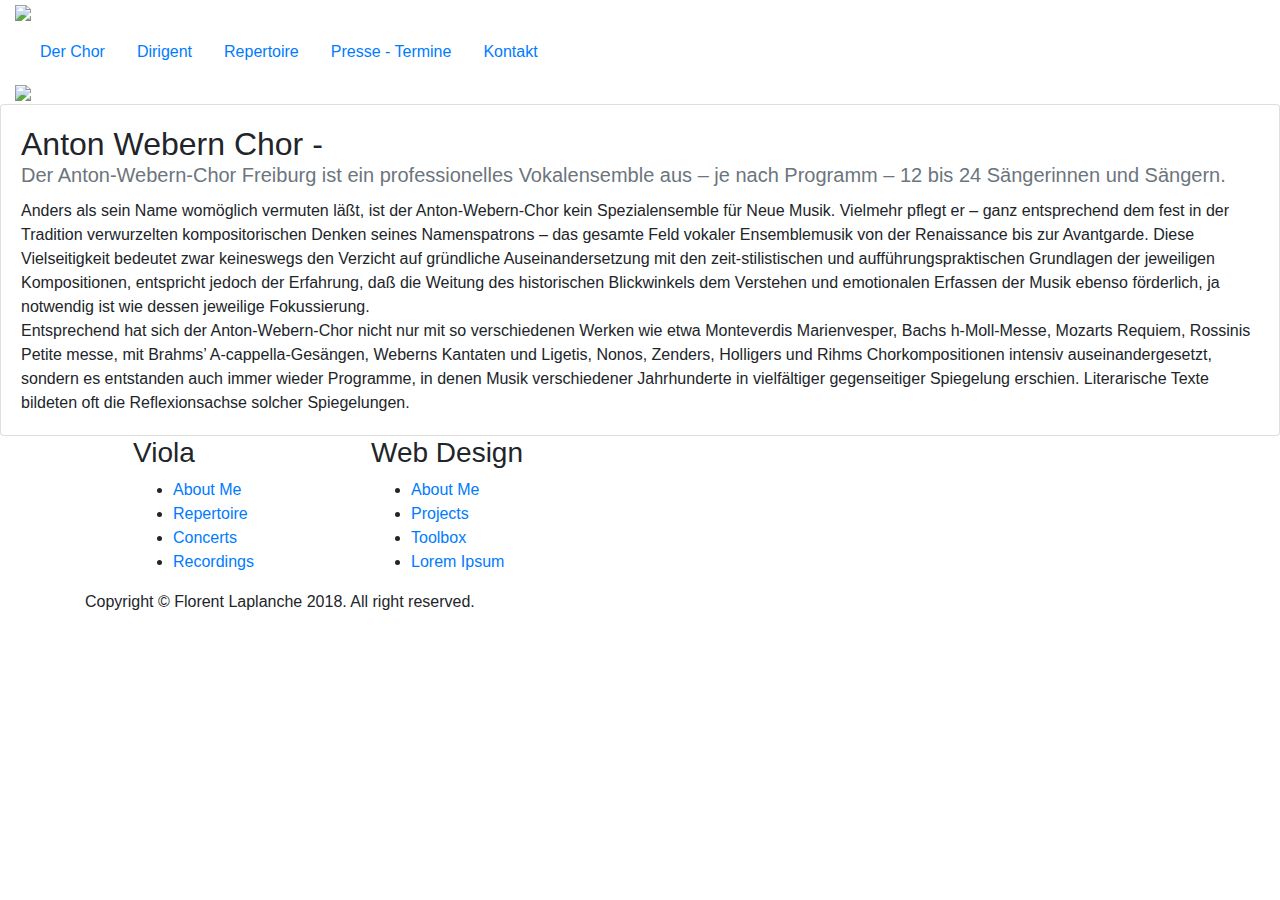
==== index.html @ 45c433ca "change files names 2" ====
<!DOCTYPE html>
<html lang="en">
  <head>
    <meta charset="utf-8">
    <meta http-equiv="X-UA-Compatible" content="IE=edge">
    <meta name="viewport" content="width=device-width, initial-scale=1">
    <meta name="description" content="">
    <meta name="keywords" content="Chor, Freiburg, A Cappella, Bernhard Schaeffer">
    <meta name="author" content="">

    <title>
      
      Anton Webern Chor
      
    </title>
    <link rel="stylesheet" href="https://maxcdn.bootstrapcdn.com/bootstrap/4.0.0/css/bootstrap.min.css" integrity="sha384-Gn5384xqQ1aoWXA+058RXPxPg6fy4IWvTNh0E263XmFcJlSAwiGgFAW/dAiS6JXm" crossorigin="anonymous">
    <link rel="stylesheet" type="text/css" href="style-hp.css">
    <link href="https://fonts.googleapis.com/css?family=Amatic+SC:700" rel="stylesheet">

    <script src="https://code.jquery.com/jquery-3.2.1.slim.min.js" integrity="sha384-KJ3o2DKtIkvYIK3UENzmM7KCkRr/rE9/Qpg6aAZGJwFDMVNA/GpGFF93hXpG5KkN" crossorigin="anonymous"></script>
    <script src="https://cdnjs.cloudflare.com/ajax/libs/popper.js/1.12.9/umd/popper.min.js" integrity="sha384-ApNbgh9B+Y1QKtv3Rn7W3mgPxhU9K/ScQsAP7hUibX39j7fakFPskvXusvfa0b4Q" crossorigin="anonymous"></script>
    <script src="https://maxcdn.bootstrapcdn.com/bootstrap/4.0.0/js/bootstrap.min.js" integrity="sha384-JZR6Spejh4U02d8jOt6vLEHfe/JQGiRRSQQxSfFWpi1MquVdAyjUar5+76PVCmYl" crossorigin="anonymous"></script>

  </head>
<body>
  <!-- Header -->
  <div id="header" class="container-fluid">
    <div>
      <img src="images/logo-head.png" class="img-fluid">
    </div>
  </div>

  <!-- Navbar -->
  <nav class="navbar navbar-expand-md sticky-top">
    
      <button class="navbar-toggler" type="button" data-toggle="collapse" data-target="#navbarCollapse" aria-controls="navbarSupportedContent" aria-expanded="false" aria-label="Toggle navigation">
      <span class="navbar-toggler-icon"><img src="images/icon-collapse.png"></span>
      </button>
    <div class="collapse navbar-collapse justify-content-md-center" id="navbarCollapse">
      <ul class="navbar-nav mr-auto">
        <li class="nav-item ml-3">
          <a class="nav-link" href="#">Der Chor</a>
        </li>
        <li class="nav-item ml-3">
          <a class="nav-link" href="#">Dirigent</a>
        </li>
        <li class="nav-item ml-3">
          <a class="nav-link" href="#">Repertoire</a>
        </li>
        <li class="nav-item ml-3">
          <a class="nav-link" href="#">Presse - Termine</a>
        </li>
        <li class="nav-item ml-3">
          <a class="nav-link" href="#">Kontakt</a>
        </li>
      </ul>
    </div>
  </nav>

  <div class="container-fluid" id="banderolle">
  	<img src="images/banderolle.jpg" id="photo">
  </div>

<!-- Cards Presentation -->

  <div class="card">
    
    <div class="card-body">
      <h2 class="card-title">
      Anton Webern Chor -<span><h5 class="card-text text-muted">Der Anton-Webern-Chor Freiburg ist ein professionelles Vokalensemble aus – je nach Programm – 12 bis 24 Sängerinnen und Sängern.</h5></span>
      </h2>
      <p class="card-text">Anders als sein Name womöglich vermuten läßt, ist der Anton-Webern-Chor kein Spezialensemble für Neue Musik. Vielmehr pflegt er – ganz entsprechend dem fest in der Tradition verwurzelten kompositorischen Denken seines Namenspatrons – das gesamte Feld vokaler Ensemblemusik von der Renaissance bis zur Avantgarde. Diese Vielseitigkeit bedeutet zwar keineswegs den Verzicht auf gründliche Auseinandersetzung mit den zeit-stilistischen und aufführungspraktischen Grundlagen der jeweiligen Kompositionen, entspricht jedoch der Erfahrung, daß die Weitung des historischen Blickwinkels dem Verstehen und emotionalen Erfassen der Musik ebenso förderlich, ja notwendig ist wie dessen jeweilige Fokussierung.</br>

Entsprechend hat sich der Anton-Webern-Chor nicht nur mit so verschiedenen Werken wie etwa Monteverdis Marienvesper, Bachs h-Moll-Messe, Mozarts Requiem, Rossinis Petite messe, mit Brahms’ A-cappella-Gesängen, Weberns Kantaten und Ligetis, Nonos, Zenders, Holligers und Rihms Chorkompositionen intensiv auseinandergesetzt, sondern es entstanden auch immer wieder Programme, in denen Musik verschiedener Jahrhunderte in vielfältiger gegenseitiger Spiegelung erschien. Literarische Texte bildeten oft die Reflexionsachse solcher Spiegelungen.</p>
      
    </div>
  </div>
  


<!-- Footer -->
<footer>
    <div class="footer" id="footer">
        <div class="container">
            <div class="row">
                <div class="col-lg-2  col-md-2 col-sm-4 col-xs-6 ml-5 footer-column">
                    <h3> Viola </h3>
                    <ul>
                        <li> <a href="#"> About Me </a> </li>
                        <li> <a href="#"> Repertoire </a> </li>
                        <li> <a href="#"> Concerts </a> </li>
                        <li> <a href="#"> Recordings </a> </li>
                    </ul>
                </div>
                <div class="col-lg-2  col-md-2 col-sm-4 col-xs-6 ml-5 footer-column">
                    <h3> Web Design </h3>
                    <ul>
                        <li> <a href="#"> About Me </a> </li>
                        <li> <a href="#"> Projects </a> </li>
                        <li> <a href="#"> Toolbox </a> </li>
                        <li> <a href="#"> Lorem Ipsum </a> </li>
                    </ul>
                </div>
                
                
            </div>
            <!--/.row--> 
        </div>
        <!--/.container--> 
    </div>
    <!--/.footer-->
    
    <div class="footer-bottom">
        <div class="container">
            <p class="pull-left"> Copyright © Florent Laplanche 2018. All right reserved. </p>
        </div>
    </div>
    <!--/.footer-bottom--> 
</footer>




  
</body>
</html>
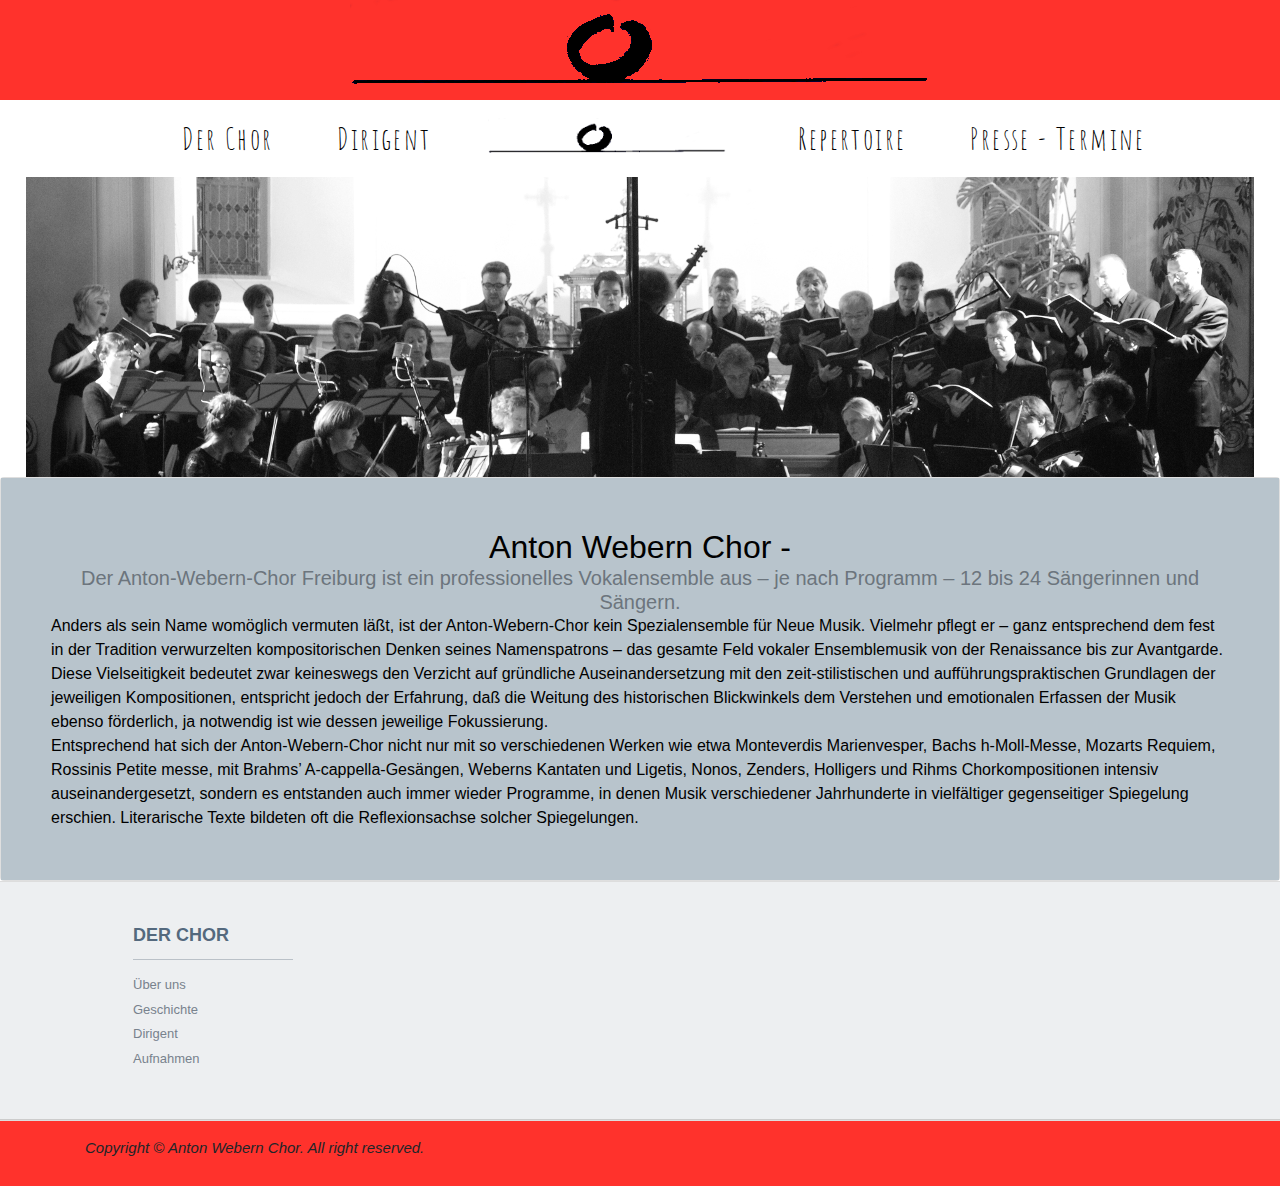
==== commit 359684a0: "start" ====
--- a/index.html
+++ b/index.html
@@ -9,9 +9,9 @@
     <meta name="author" content="">
 
     <title>
-      
+
       Anton Webern Chor
-      
+
     </title>
     <link rel="stylesheet" href="https://maxcdn.bootstrapcdn.com/bootstrap/4.0.0/css/bootstrap.min.css" integrity="sha384-Gn5384xqQ1aoWXA+058RXPxPg6fy4IWvTNh0E263XmFcJlSAwiGgFAW/dAiS6JXm" crossorigin="anonymous">
     <link rel="stylesheet" type="text/css" href="style-hp.css">
@@ -20,11 +20,10 @@
     <script src="https://code.jquery.com/jquery-3.2.1.slim.min.js" integrity="sha384-KJ3o2DKtIkvYIK3UENzmM7KCkRr/rE9/Qpg6aAZGJwFDMVNA/GpGFF93hXpG5KkN" crossorigin="anonymous"></script>
     <script src="https://cdnjs.cloudflare.com/ajax/libs/popper.js/1.12.9/umd/popper.min.js" integrity="sha384-ApNbgh9B+Y1QKtv3Rn7W3mgPxhU9K/ScQsAP7hUibX39j7fakFPskvXusvfa0b4Q" crossorigin="anonymous"></script>
     <script src="https://maxcdn.bootstrapcdn.com/bootstrap/4.0.0/js/bootstrap.min.js" integrity="sha384-JZR6Spejh4U02d8jOt6vLEHfe/JQGiRRSQQxSfFWpi1MquVdAyjUar5+76PVCmYl" crossorigin="anonymous"></script>
-
   </head>
 <body>
   <!-- Header -->
-  <div id="header" class="container-fluid">
+  <div id="header">
     <div>
       <img src="images/logo-head.png" class="img-fluid">
     </div>
@@ -32,26 +31,28 @@
 
   <!-- Navbar -->
   <nav class="navbar navbar-expand-md sticky-top">
-    
+
       <button class="navbar-toggler" type="button" data-toggle="collapse" data-target="#navbarCollapse" aria-controls="navbarSupportedContent" aria-expanded="false" aria-label="Toggle navigation">
       <span class="navbar-toggler-icon"><img src="images/icon-collapse.png"></span>
       </button>
-    <div class="collapse navbar-collapse justify-content-md-center" id="navbarCollapse">
-      <ul class="navbar-nav mr-auto">
-        <li class="nav-item ml-3">
+    <div class="collapse navbar-collapse justify-content-sm-center" id="navbarCollapse">
+      <ul class="navbar-nav">
+        <li class="nav-item ml-5">
           <a class="nav-link" href="#">Der Chor</a>
         </li>
-        <li class="nav-item ml-3">
+        <li class="nav-item ml-5">
           <a class="nav-link" href="#">Dirigent</a>
         </li>
-        <li class="nav-item ml-3">
+        <li class="nav-item ml-5">
+          <a class="navbar-brand" href="#">
+          	<img src="images/logo-head.png" height="35px" width="auto"></a>
+        </li>
+        <li class="nav-item ml-5">
           <a class="nav-link" href="#">Repertoire</a>
         </li>
-        <li class="nav-item ml-3">
+
+        <li class="nav-item ml-5">
           <a class="nav-link" href="#">Presse - Termine</a>
-        </li>
-        <li class="nav-item ml-3">
-          <a class="nav-link" href="#">Kontakt</a>
         </li>
       </ul>
     </div>
@@ -64,7 +65,7 @@
 <!-- Cards Presentation -->
 
   <div class="card">
-    
+
     <div class="card-body">
       <h2 class="card-title">
       Anton Webern Chor -<span><h5 class="card-text text-muted">Der Anton-Webern-Chor Freiburg ist ein professionelles Vokalensemble aus – je nach Programm – 12 bis 24 Sängerinnen und Sängern.</h5></span>
@@ -72,56 +73,47 @@
       <p class="card-text">Anders als sein Name womöglich vermuten läßt, ist der Anton-Webern-Chor kein Spezialensemble für Neue Musik. Vielmehr pflegt er – ganz entsprechend dem fest in der Tradition verwurzelten kompositorischen Denken seines Namenspatrons – das gesamte Feld vokaler Ensemblemusik von der Renaissance bis zur Avantgarde. Diese Vielseitigkeit bedeutet zwar keineswegs den Verzicht auf gründliche Auseinandersetzung mit den zeit-stilistischen und aufführungspraktischen Grundlagen der jeweiligen Kompositionen, entspricht jedoch der Erfahrung, daß die Weitung des historischen Blickwinkels dem Verstehen und emotionalen Erfassen der Musik ebenso förderlich, ja notwendig ist wie dessen jeweilige Fokussierung.</br>
 
 Entsprechend hat sich der Anton-Webern-Chor nicht nur mit so verschiedenen Werken wie etwa Monteverdis Marienvesper, Bachs h-Moll-Messe, Mozarts Requiem, Rossinis Petite messe, mit Brahms’ A-cappella-Gesängen, Weberns Kantaten und Ligetis, Nonos, Zenders, Holligers und Rihms Chorkompositionen intensiv auseinandergesetzt, sondern es entstanden auch immer wieder Programme, in denen Musik verschiedener Jahrhunderte in vielfältiger gegenseitiger Spiegelung erschien. Literarische Texte bildeten oft die Reflexionsachse solcher Spiegelungen.</p>
-      
+
     </div>
   </div>
-  
+
 
 
 <!-- Footer -->
 <footer>
-    <div class="footer" id="footer">
+    <div class="footer">
         <div class="container">
             <div class="row">
                 <div class="col-lg-2  col-md-2 col-sm-4 col-xs-6 ml-5 footer-column">
-                    <h3> Viola </h3>
+                    <h3> Der Chor </h3>
                     <ul>
-                        <li> <a href="#"> About Me </a> </li>
-                        <li> <a href="#"> Repertoire </a> </li>
-                        <li> <a href="#"> Concerts </a> </li>
-                        <li> <a href="#"> Recordings </a> </li>
+                        <li> <a href="#"> &Uuml;ber uns </a> </li>
+                        <li> <a href="#"> Geschichte </a> </li>
+                        <li> <a href="#"> Dirigent</a> </li>
+                        <li> <a href="#"> Aufnahmen </a> </li>
                     </ul>
                 </div>
-                <div class="col-lg-2  col-md-2 col-sm-4 col-xs-6 ml-5 footer-column">
-                    <h3> Web Design </h3>
-                    <ul>
-                        <li> <a href="#"> About Me </a> </li>
-                        <li> <a href="#"> Projects </a> </li>
-                        <li> <a href="#"> Toolbox </a> </li>
-                        <li> <a href="#"> Lorem Ipsum </a> </li>
-                    </ul>
-                </div>
-                
-                
+
+
+
             </div>
-            <!--/.row--> 
+            <!--/.row-->
         </div>
-        <!--/.container--> 
+        <!--/.container-->
     </div>
     <!--/.footer-->
-    
+
     <div class="footer-bottom">
         <div class="container">
-            <p class="pull-left"> Copyright © Florent Laplanche 2018. All right reserved. </p>
+            <p class="pull-left"> Copyright © Anton Webern Chor. All right reserved. </p>
         </div>
     </div>
-    <!--/.footer-bottom--> 
+    <!--/.footer-bottom-->
 </footer>
 
 
 
 
-  
+
 </body>
 </html>
-
--- a/style-hp.css
+++ b/style-hp.css
@@ -0,0 +1,121 @@
+body {
+  margin: 0;
+  padding: 0;
+}
+
+#header {
+  height: 100px;
+  width: 100%;
+  background-color: #FF322C;
+}
+
+.img-fluid {
+  height: auto;
+  max-width: 100%;
+  margin: 0 auto;
+  display: block;
+}
+
+#banderolle {
+  height: 300px;
+  width: 100%;
+  margin: 10 auto;
+}
+
+#photo {
+  height: auto;
+  max-width: 100%;
+  margin: 0 auto;
+  display: block;
+}
+
+.navbar {
+  background-color: white;
+  font-size: 30px;
+  font-family: 'Amatic SC', cursive;
+  letter-spacing: 0.08em;
+}
+
+.nav-link {
+  color: #000;
+}
+
+.nav-link:hover {
+  color: #BAD7DD;
+}
+
+.card .card-body {
+  background-color: #B8C4CC;
+  padding: 25px;
+  color: black;
+  padding: 50px;
+}
+
+.card .card-title {
+  text-align: center;
+}
+
+.card .text-muted {
+  float: left;
+}
+
+.footer {
+  height: 200px;
+  background-color: #33565D;
+  background: #EDEFF1;
+  height: auto;
+  padding-bottom: 30px;
+  position: relative;
+  width: 100%;
+  border-bottom: 1px solid #CCCCCC;
+  border-top: 1px solid #DDDDDD;
+}
+
+.footer ul li a {
+  padding: 0 0 5px 0;
+  display: block;
+}
+
+.footer ul {
+  font-size: 13px;
+  list-style-type: none;
+  margin-left: 0;
+  padding-left: 0;
+  margin-top: 15px;
+  color: #7F8C8D;
+}
+
+.footer a {
+  color: #78828D;
+}
+
+.footer p {
+  margin: 0;
+}
+
+.footer h3 {
+  border-bottom: 1px solid #BAC1C8;
+  color: #54697E;
+  font-size: 18px;
+  font-weight: 600;
+  line-height: 27px;
+  padding: 40px 0 10px;
+  text-transform: uppercase;
+}
+
+ul, li {
+  text-decoration: none;
+}
+
+.footer-bottom {
+  background: #FF322C;
+  border-top: 1px solid #DDDDDD;
+  padding-top: 10px;
+  padding-bottom: 10px;
+  font-size: 15px;
+  font-style: italic;
+}
+
+.footer-bottom p.pull-left {
+  padding-top: 6px;
+}
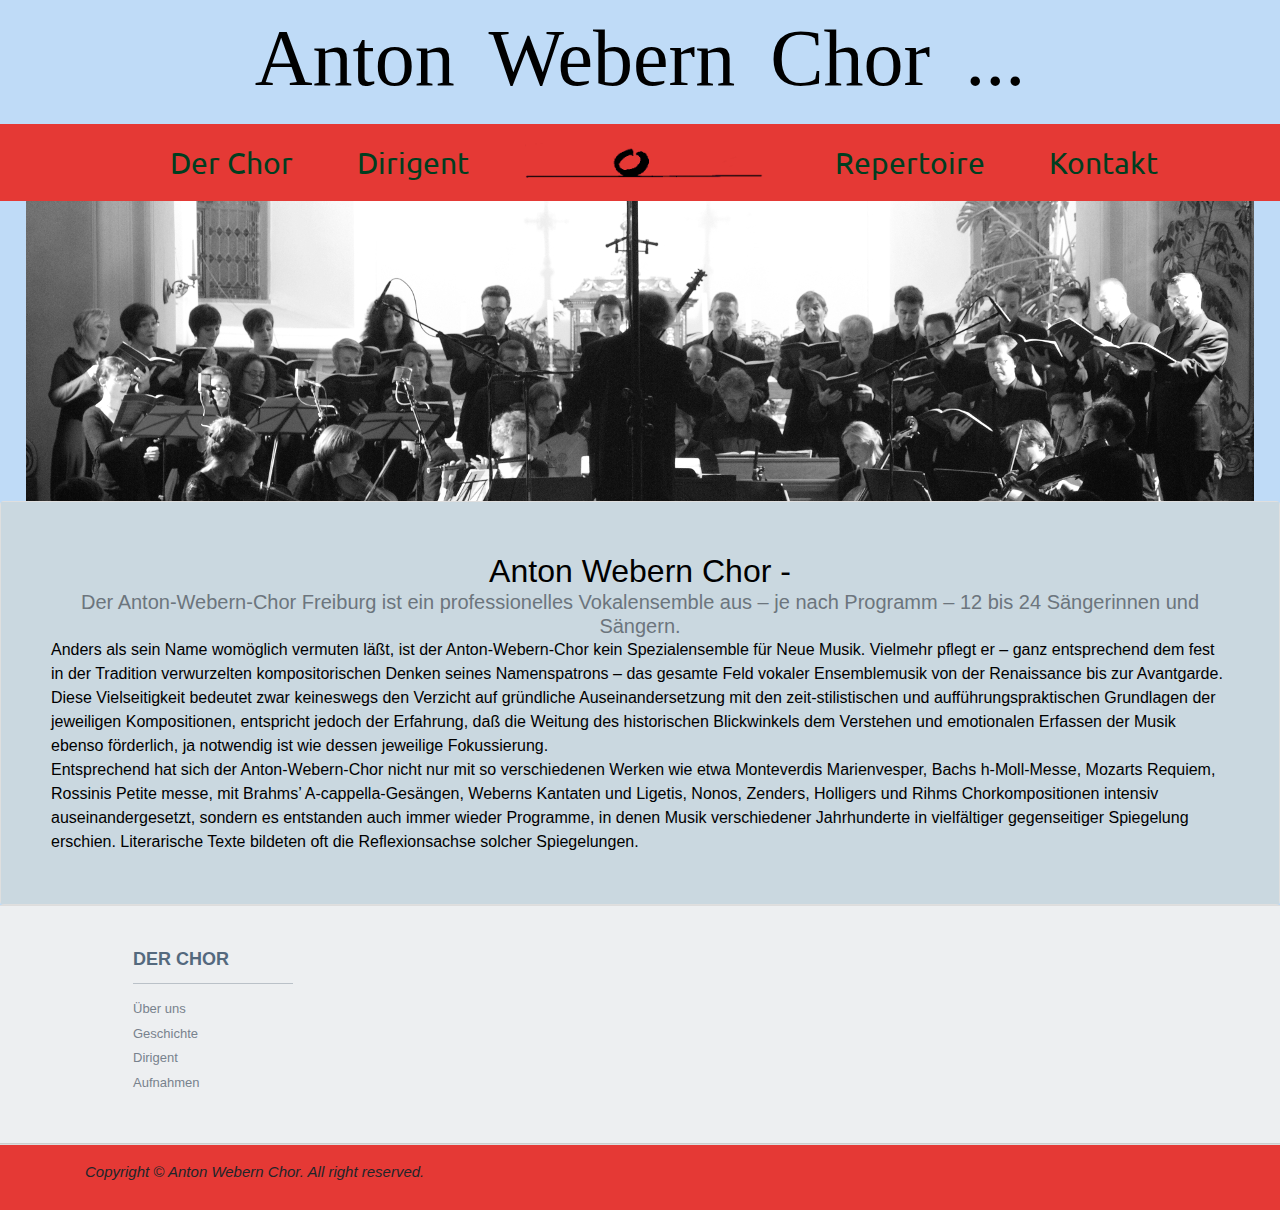
==== commit f3bdaa2d: "color test 1" ====
--- a/index.html
+++ b/index.html
@@ -16,6 +16,7 @@
     <link rel="stylesheet" href="https://maxcdn.bootstrapcdn.com/bootstrap/4.0.0/css/bootstrap.min.css" integrity="sha384-Gn5384xqQ1aoWXA+058RXPxPg6fy4IWvTNh0E263XmFcJlSAwiGgFAW/dAiS6JXm" crossorigin="anonymous">
     <link rel="stylesheet" type="text/css" href="style-hp.css">
     <link href="https://fonts.googleapis.com/css?family=Amatic+SC:700" rel="stylesheet">
+    <link href="https://fonts.googleapis.com/css?family=Ubuntu" rel="stylesheet">
 
     <script src="https://code.jquery.com/jquery-3.2.1.slim.min.js" integrity="sha384-KJ3o2DKtIkvYIK3UENzmM7KCkRr/rE9/Qpg6aAZGJwFDMVNA/GpGFF93hXpG5KkN" crossorigin="anonymous"></script>
     <script src="https://cdnjs.cloudflare.com/ajax/libs/popper.js/1.12.9/umd/popper.min.js" integrity="sha384-ApNbgh9B+Y1QKtv3Rn7W3mgPxhU9K/ScQsAP7hUibX39j7fakFPskvXusvfa0b4Q" crossorigin="anonymous"></script>
@@ -23,10 +24,8 @@
   </head>
 <body>
   <!-- Header -->
-  <div id="header">
-    <div>
-      <img src="images/logo-head.png" class="img-fluid">
-    </div>
+  <div class="page-header container-fluid">
+    <h1>Anton Webern Chor ...</h1>
   </div>
 
   <!-- Navbar -->
@@ -52,13 +51,13 @@
         </li>
 
         <li class="nav-item ml-5">
-          <a class="nav-link" href="#">Presse - Termine</a>
+          <a class="nav-link" href="#">Kontakt</a>
         </li>
       </ul>
     </div>
   </nav>
 
-  <div class="container-fluid" id="banderolle">
+  <div id="banderolle">
   	<img src="images/banderolle.jpg" id="photo">
   </div>
 
--- a/style-hp.css
+++ b/style-hp.css
@@ -1,12 +1,27 @@
+@font-face {
+  font-family: 'maxine_scriptregular';
+  src: url("assets/fonts/Maxine/maxine-webfont.woff2") format("woff2"), url("assets/fonts/Maxine/maxine-webfont.woff") format("woff");
+  font-weight: normal;
+  font-style: normal;
+}
+
 body {
   margin: 0;
   padding: 0;
+  background-color: #bfdbf7;
 }
 
-#header {
-  height: 100px;
-  width: 100%;
-  background-color: #FF322C;
+.page-header {
+  text-align: center;
+  padding: 10px;
+  background-color: #bfdbf7;
+}
+
+.page-header h1 {
+  font-size: 80px;
+  font-family: 'maxine_scriptregular', cursive;
+  word-spacing: 15px;
+  color: black;
 }
 
 .img-fluid {
@@ -30,14 +45,13 @@
 }
 
 .navbar {
-  background-color: white;
+  background-color: #e53935;
   font-size: 30px;
-  font-family: 'Amatic SC', cursive;
-  letter-spacing: 0.08em;
+  font-family: 'Ubuntu', sans-serif;
 }
 
 .nav-link {
-  color: #000;
+  color: #003e1f;
 }
 
 .nav-link:hover {
@@ -45,7 +59,7 @@
 }
 
 .card .card-body {
-  background-color: #B8C4CC;
+  background-color: #CAD8E0;
   padding: 25px;
   color: black;
   padding: 50px;
@@ -108,7 +122,7 @@
 }
 
 .footer-bottom {
-  background: #FF322C;
+  background: #e53935;
   border-top: 1px solid #DDDDDD;
   padding-top: 10px;
   padding-bottom: 10px;
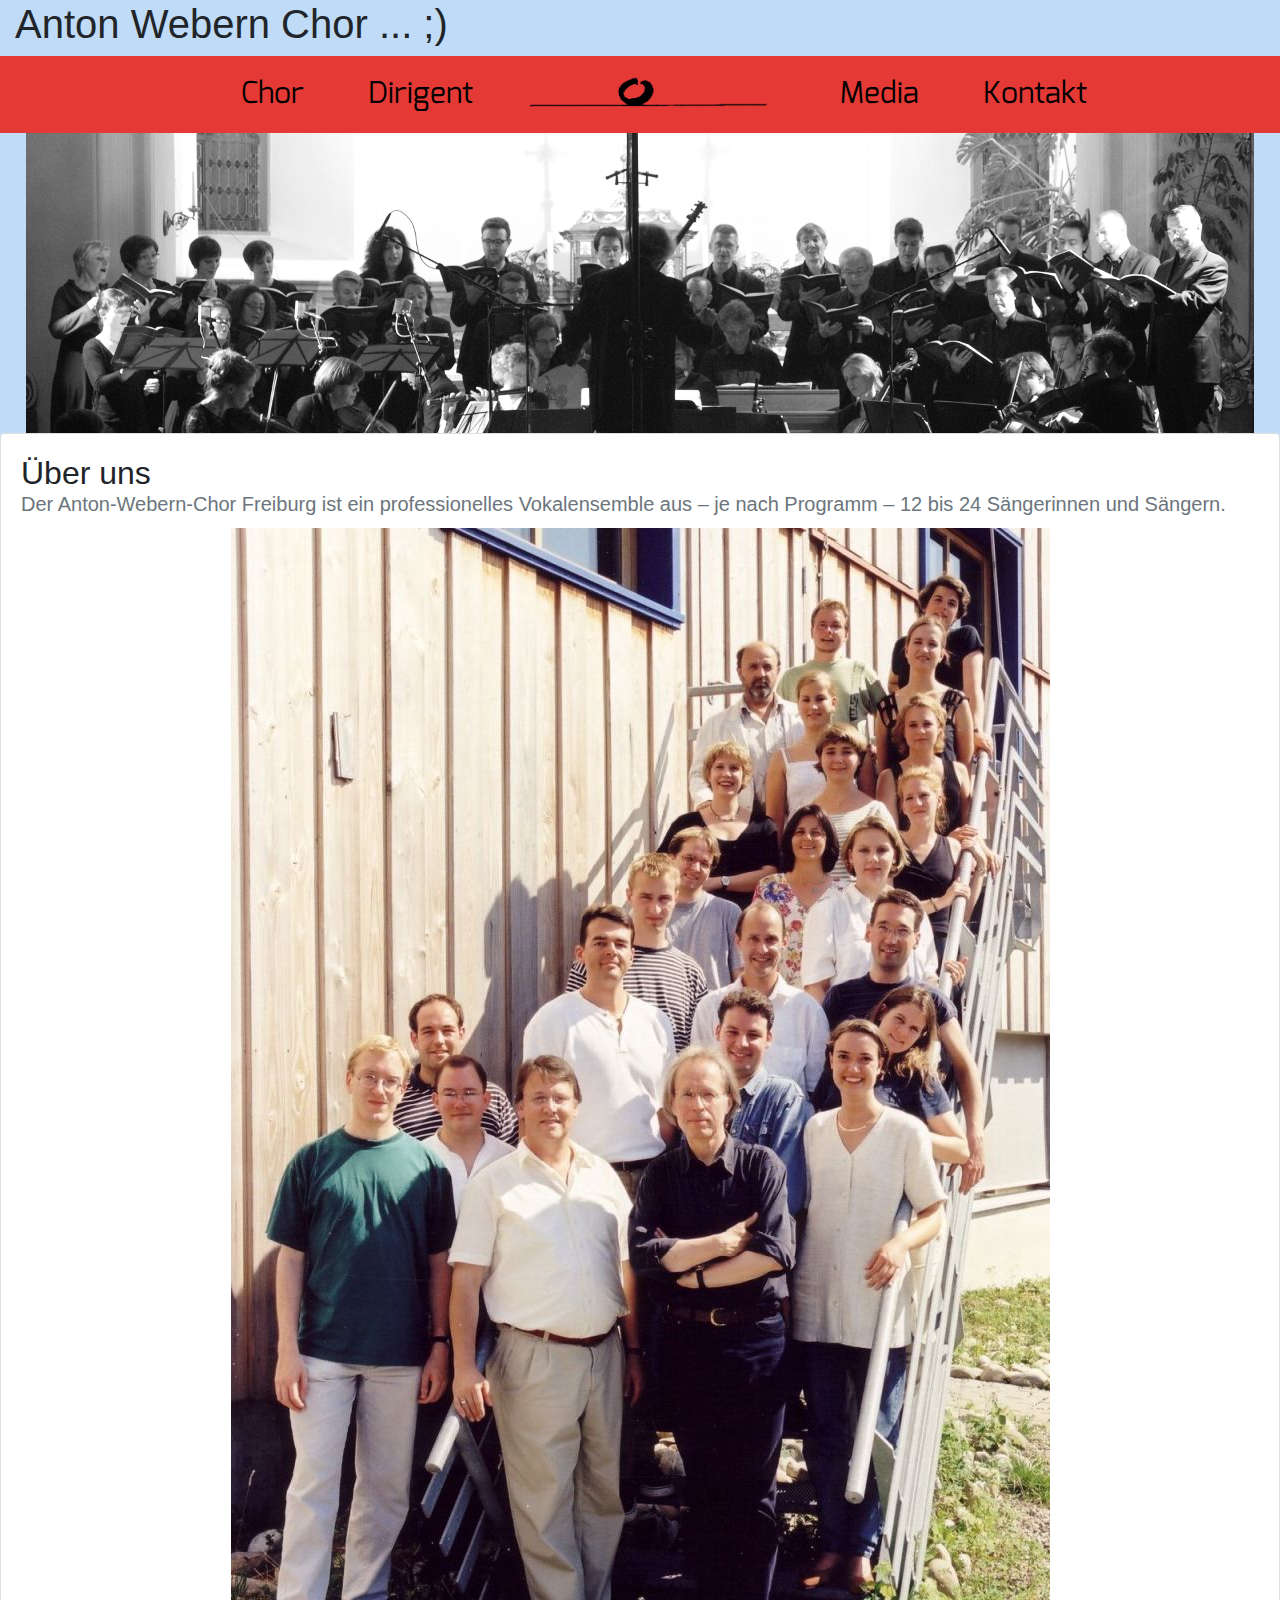
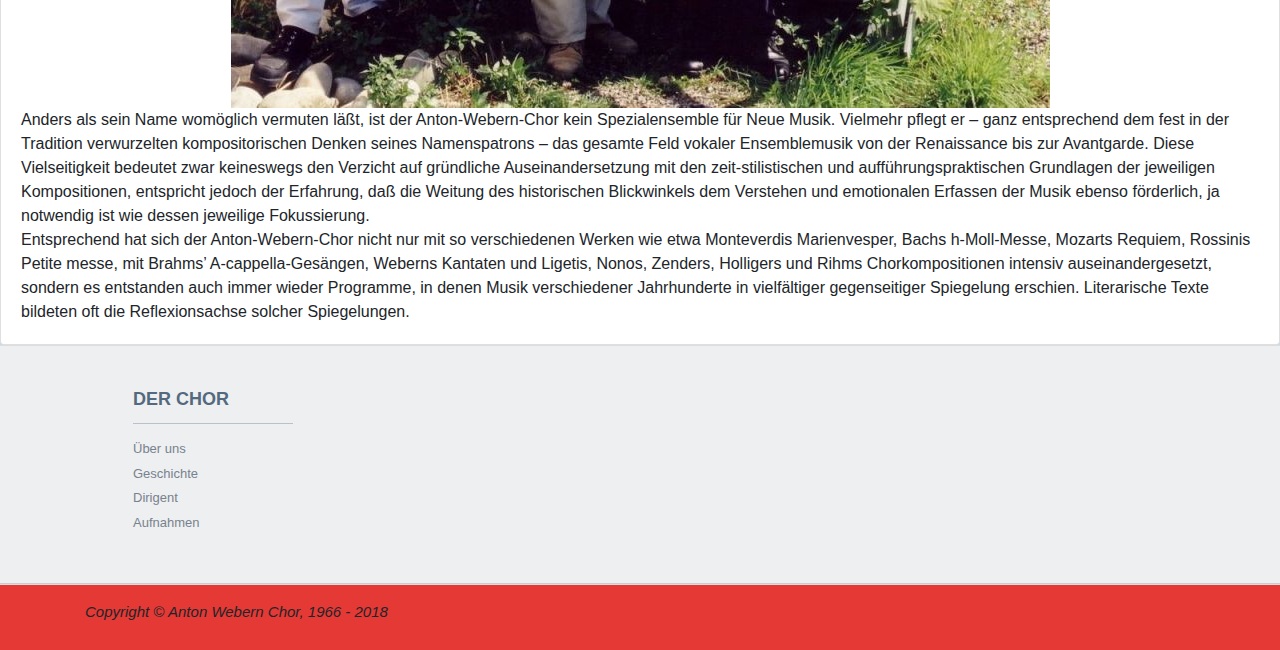
==== commit a5847c75: "organized file tree" ====
--- a/index.html
+++ b/index.html
@@ -1,5 +1,5 @@
 <!DOCTYPE html>
-<html lang="en">
+<html lang="de">
   <head>
     <meta charset="utf-8">
     <meta http-equiv="X-UA-Compatible" content="IE=edge">
@@ -14,9 +14,9 @@
 
     </title>
     <link rel="stylesheet" href="https://maxcdn.bootstrapcdn.com/bootstrap/4.0.0/css/bootstrap.min.css" integrity="sha384-Gn5384xqQ1aoWXA+058RXPxPg6fy4IWvTNh0E263XmFcJlSAwiGgFAW/dAiS6JXm" crossorigin="anonymous">
-    <link rel="stylesheet" type="text/css" href="style-hp.css">
-    <link href="https://fonts.googleapis.com/css?family=Amatic+SC:700" rel="stylesheet">
-    <link href="https://fonts.googleapis.com/css?family=Ubuntu" rel="stylesheet">
+    <link rel="stylesheet" type="text/css" href="assets/CSS/home/style-hp.css">
+    <link rel="stylesheet" type="text/css" href="assets/CSS/main.css">
+    <link href="https://fonts.googleapis.com/css?family=Mina|Montserrat|Ubuntu" rel="stylesheet">
 
     <script src="https://code.jquery.com/jquery-3.2.1.slim.min.js" integrity="sha384-KJ3o2DKtIkvYIK3UENzmM7KCkRr/rE9/Qpg6aAZGJwFDMVNA/GpGFF93hXpG5KkN" crossorigin="anonymous"></script>
     <script src="https://cdnjs.cloudflare.com/ajax/libs/popper.js/1.12.9/umd/popper.min.js" integrity="sha384-ApNbgh9B+Y1QKtv3Rn7W3mgPxhU9K/ScQsAP7hUibX39j7fakFPskvXusvfa0b4Q" crossorigin="anonymous"></script>
@@ -25,7 +25,7 @@
 <body>
   <!-- Header -->
   <div class="page-header container-fluid">
-    <h1>Anton Webern Chor ...</h1>
+    <h1>Anton Webern Chor ... ;)</h1>
   </div>
 
   <!-- Navbar -->
@@ -37,7 +37,7 @@
     <div class="collapse navbar-collapse justify-content-sm-center" id="navbarCollapse">
       <ul class="navbar-nav">
         <li class="nav-item ml-5">
-          <a class="nav-link" href="#">Der Chor</a>
+          <a class="nav-link" href="assets/html/chor.html">Chor</a>
         </li>
         <li class="nav-item ml-5">
           <a class="nav-link" href="#">Dirigent</a>
@@ -47,7 +47,7 @@
           	<img src="images/logo-head.png" height="35px" width="auto"></a>
         </li>
         <li class="nav-item ml-5">
-          <a class="nav-link" href="#">Repertoire</a>
+          <a class="nav-link" href="#">Media</a>
         </li>
 
         <li class="nav-item ml-5">
@@ -57,21 +57,27 @@
     </div>
   </nav>
 
-  <div id="banderolle">
-  	<img src="images/banderolle.jpg" id="photo">
+  <div class="container-fluid">
+    <div id="banderolle">
+    	<img src="images/banderolle.jpg" id="photo">
+    </div>
   </div>
 
-<!-- Cards Presentation -->
+<!-- Card Presentation -->
 
   <div class="card">
 
     <div class="card-body">
-      <h2 class="card-title">
-      Anton Webern Chor -<span><h5 class="card-text text-muted">Der Anton-Webern-Chor Freiburg ist ein professionelles Vokalensemble aus – je nach Programm – 12 bis 24 Sängerinnen und Sängern.</h5></span>
+      <h2 class="card-title">&Uuml;ber uns
+      <span><h5 class="card-text text-muted">Der Anton-Webern-Chor Freiburg ist ein professionelles Vokalensemble aus – je nach Programm – 12 bis 24 Sängerinnen und Sängern.</h5></span>
       </h2>
-      <p class="card-text">Anders als sein Name womöglich vermuten läßt, ist der Anton-Webern-Chor kein Spezialensemble für Neue Musik. Vielmehr pflegt er – ganz entsprechend dem fest in der Tradition verwurzelten kompositorischen Denken seines Namenspatrons – das gesamte Feld vokaler Ensemblemusik von der Renaissance bis zur Avantgarde. Diese Vielseitigkeit bedeutet zwar keineswegs den Verzicht auf gründliche Auseinandersetzung mit den zeit-stilistischen und aufführungspraktischen Grundlagen der jeweiligen Kompositionen, entspricht jedoch der Erfahrung, daß die Weitung des historischen Blickwinkels dem Verstehen und emotionalen Erfassen der Musik ebenso förderlich, ja notwendig ist wie dessen jeweilige Fokussierung.</br>
+      <p class="card-text">
+        <img src="images/card.jpg" class="img-fluid">
+        Anders als sein Name womöglich vermuten läßt, ist der Anton-Webern-Chor kein Spezialensemble für Neue Musik. Vielmehr pflegt er – ganz entsprechend dem fest in der Tradition verwurzelten kompositorischen Denken seines Namenspatrons – das gesamte Feld vokaler Ensemblemusik von der Renaissance bis zur Avantgarde. Diese Vielseitigkeit bedeutet zwar keineswegs den Verzicht auf gründliche Auseinandersetzung mit den zeit-stilistischen und aufführungspraktischen Grundlagen der jeweiligen Kompositionen, entspricht jedoch der Erfahrung, daß die Weitung des historischen Blickwinkels dem Verstehen und emotionalen Erfassen der Musik ebenso förderlich, ja notwendig ist wie dessen jeweilige Fokussierung.</br>
 
 Entsprechend hat sich der Anton-Webern-Chor nicht nur mit so verschiedenen Werken wie etwa Monteverdis Marienvesper, Bachs h-Moll-Messe, Mozarts Requiem, Rossinis Petite messe, mit Brahms’ A-cappella-Gesängen, Weberns Kantaten und Ligetis, Nonos, Zenders, Holligers und Rihms Chorkompositionen intensiv auseinandergesetzt, sondern es entstanden auch immer wieder Programme, in denen Musik verschiedener Jahrhunderte in vielfältiger gegenseitiger Spiegelung erschien. Literarische Texte bildeten oft die Reflexionsachse solcher Spiegelungen.</p>
+
+
 
     </div>
   </div>
@@ -92,9 +98,6 @@
                         <li> <a href="#"> Aufnahmen </a> </li>
                     </ul>
                 </div>
-
-
-
             </div>
             <!--/.row-->
         </div>
@@ -104,9 +107,10 @@
 
     <div class="footer-bottom">
         <div class="container">
-            <p class="pull-left"> Copyright © Anton Webern Chor. All right reserved. </p>
+            <p class="pull-left"> Copyright © Anton Webern Chor, 1966 - 2018 </p>
         </div>
-    </div>
+
+
     <!--/.footer-bottom-->
 </footer>
 
--- a/assets/CSS/main.css
+++ b/assets/CSS/main.css
@@ -0,0 +1,107 @@
+@font-face {
+  font-family: 'maxine_scriptregular';
+  src: url("../fonts/Maxine/maxine-webfont.woff2") format("woff2"), url("../fonts/Maxine/maxine-webfont.woff") format("woff");
+  font-weight: normal;
+  font-style: normal;
+}
+
+body {
+  margin: 0;
+  padding: 0;
+  background-color: #bfdbf7;
+}
+
+.img-fluid {
+  height: auto;
+  max-width: 100%;
+  margin: 0 auto;
+  display: block;
+}
+
+#banderolle {
+  max-height: 300px;
+  width: 100%;
+  margin: 10 auto;
+}
+
+#photo {
+  height: auto;
+  max-width: 100%;
+  margin: 0 auto;
+  display: block;
+}
+
+.navbar {
+  background-color: #e53935;
+  font-size: 30px;
+  font-family: 'Mina', sans-serif;
+}
+
+.nav-link {
+  color: #000;
+}
+
+.nav-link:hover {
+  color: #BAD7DD;
+}
+
+.footer {
+  height: 200px;
+  background-color: #33565D;
+  background: #EDEFF1;
+  height: auto;
+  padding-bottom: 30px;
+  position: relative;
+  width: 100%;
+  border-bottom: 1px solid #CCCCCC;
+  border-top: 1px solid #DDDDDD;
+}
+
+.footer ul li a {
+  padding: 0 0 5px 0;
+  display: block;
+}
+
+.footer ul {
+  font-size: 13px;
+  list-style-type: none;
+  margin-left: 0;
+  padding-left: 0;
+  margin-top: 15px;
+  color: #7F8C8D;
+}
+
+.footer a {
+  color: #78828D;
+}
+
+.footer p {
+  margin: 0;
+}
+
+.footer h3 {
+  border-bottom: 1px solid #BAC1C8;
+  color: #54697E;
+  font-size: 18px;
+  font-weight: 600;
+  line-height: 27px;
+  padding: 40px 0 10px;
+  text-transform: uppercase;
+}
+
+ul, li {
+  text-decoration: none;
+}
+
+.footer-bottom {
+  background: #e53935;
+  border-top: 1px solid #DDDDDD;
+  padding-top: 10px;
+  padding-bottom: 10px;
+  font-size: 15px;
+  font-style: italic;
+}
+
+.footer-bottom p.pull-left {
+  padding-top: 6px;
+}
